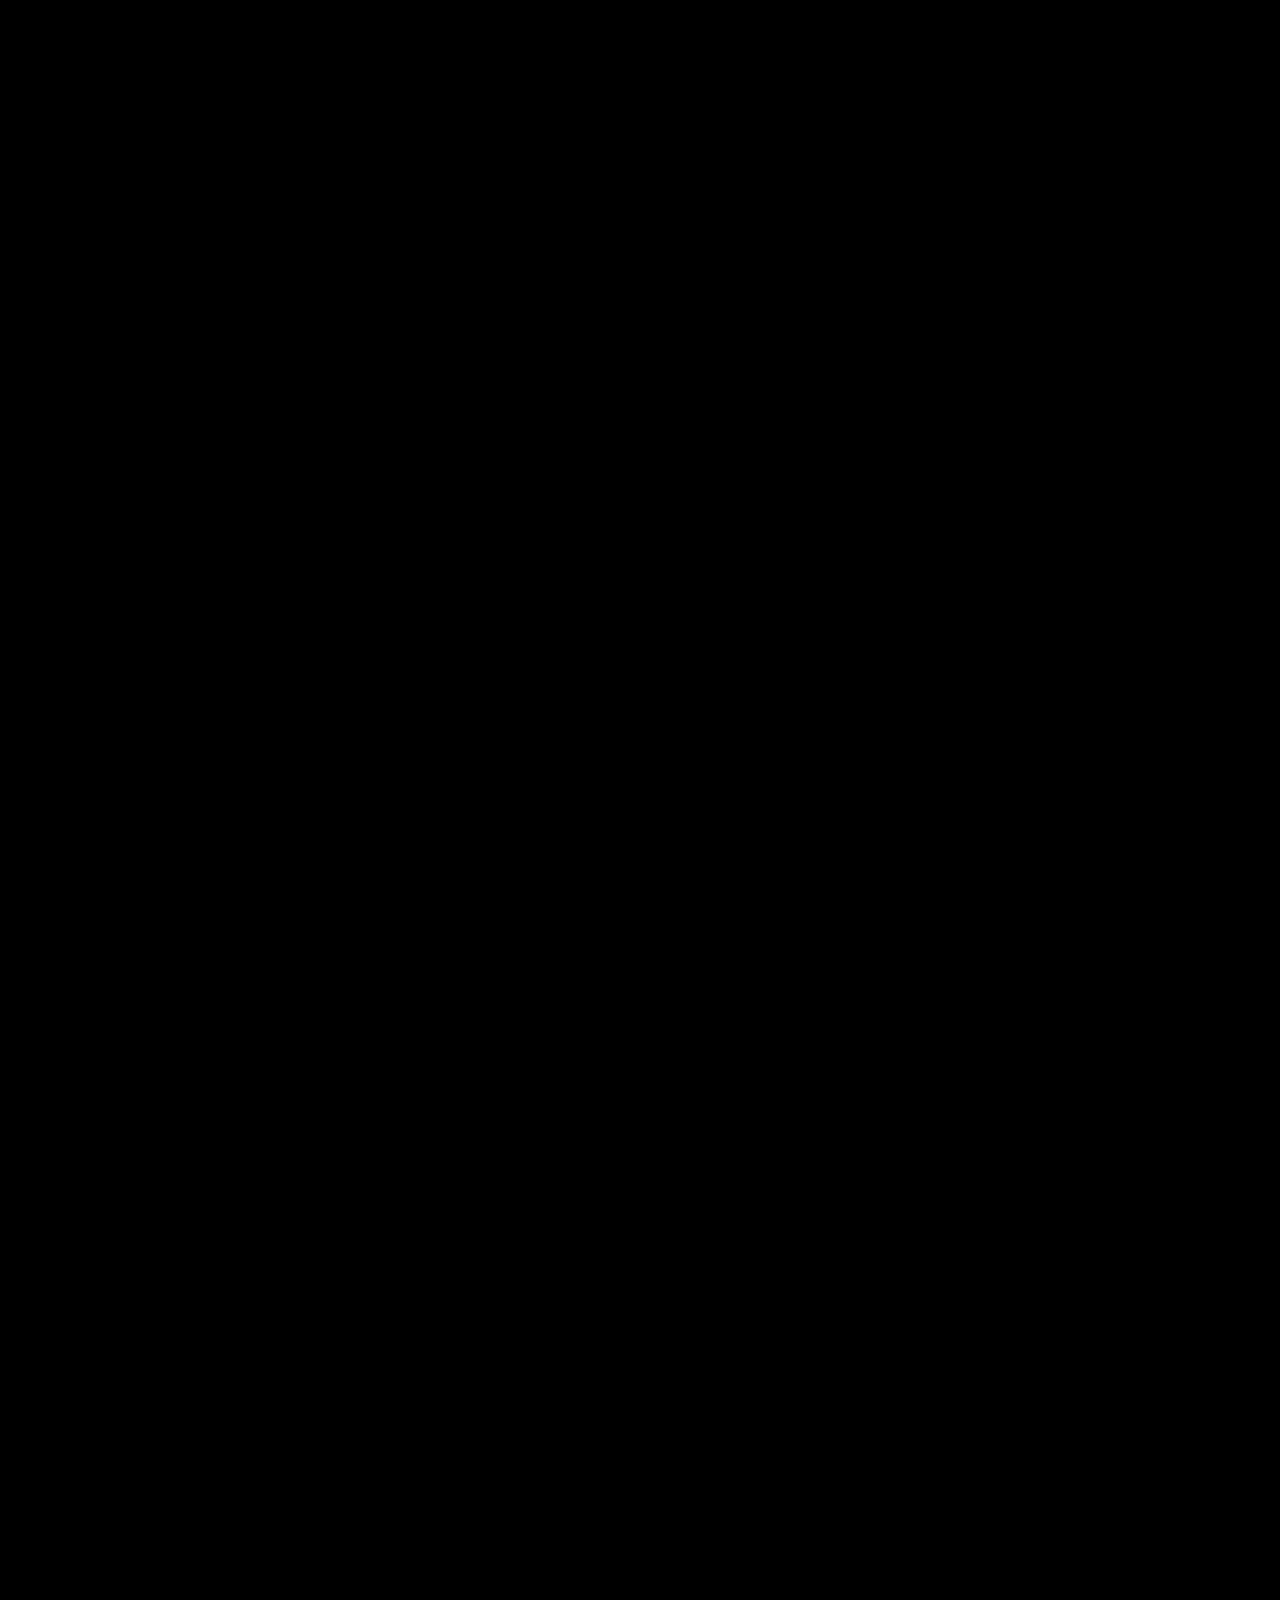
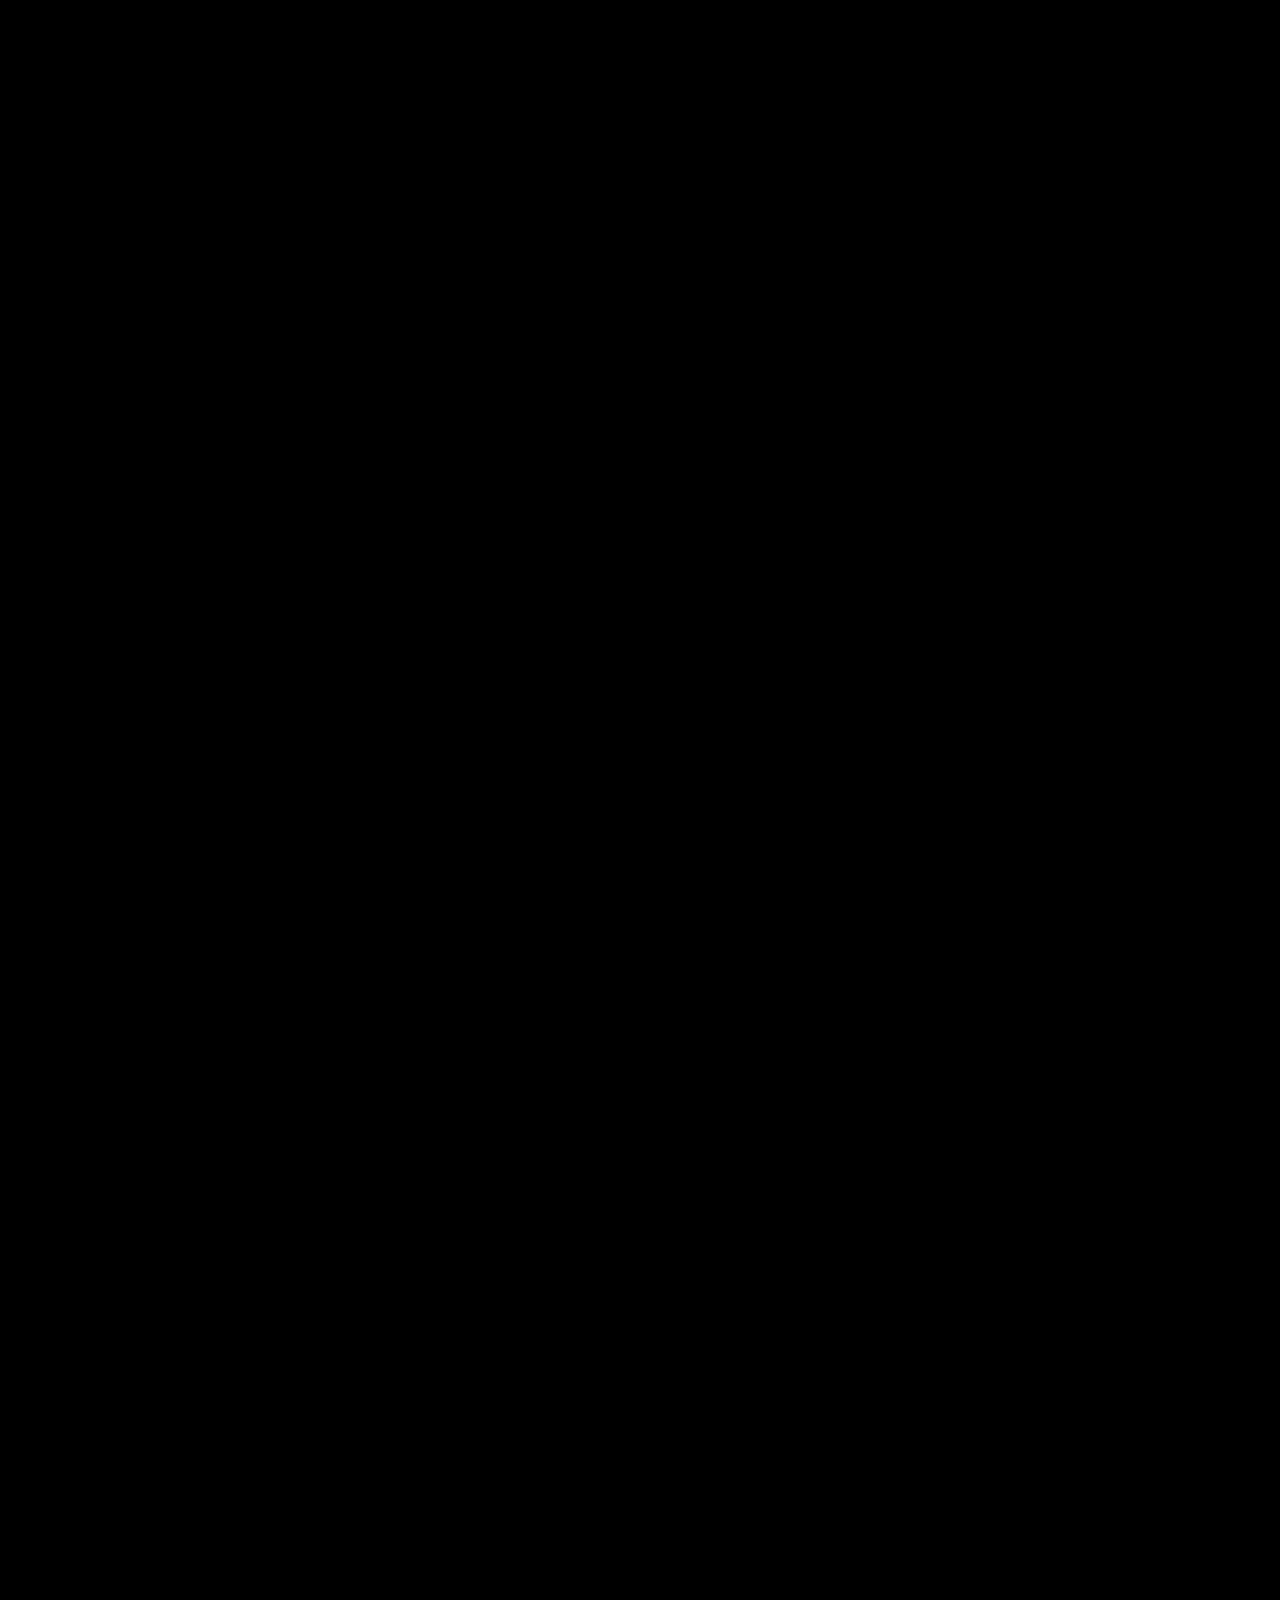
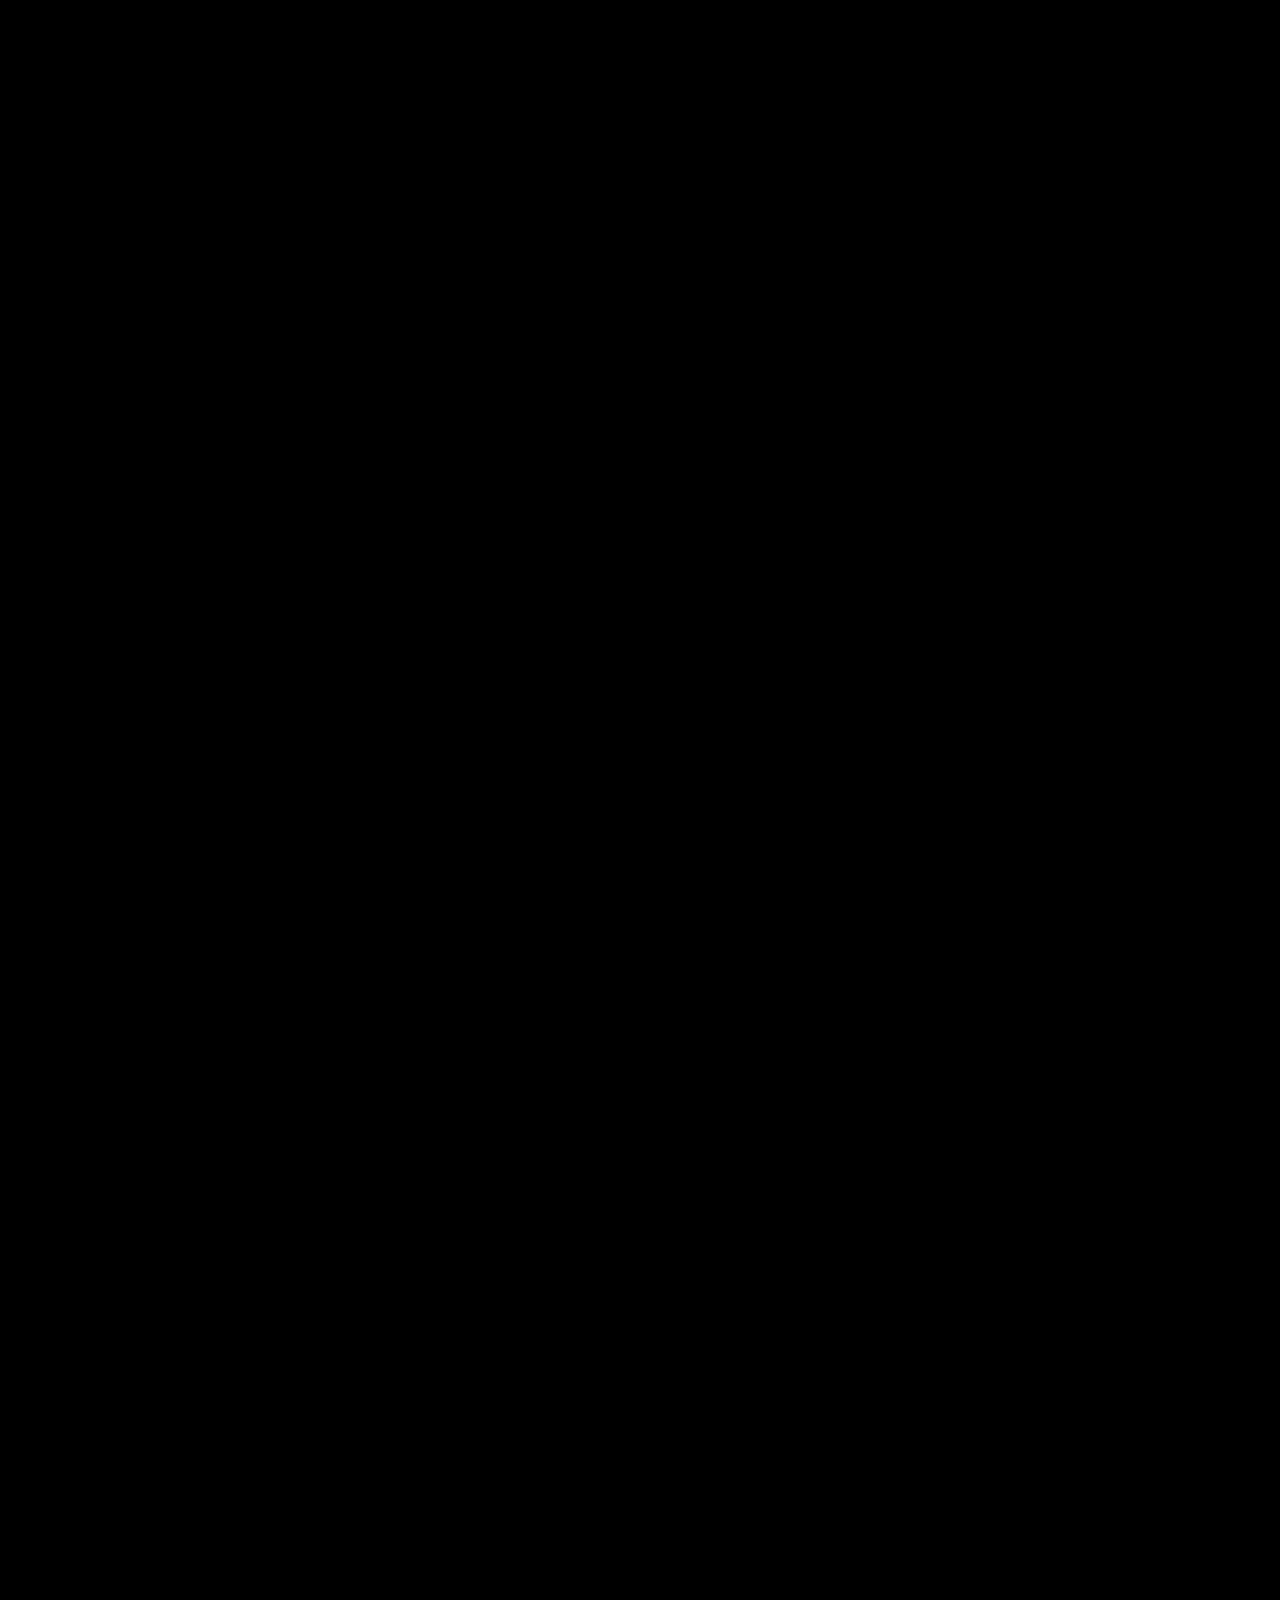
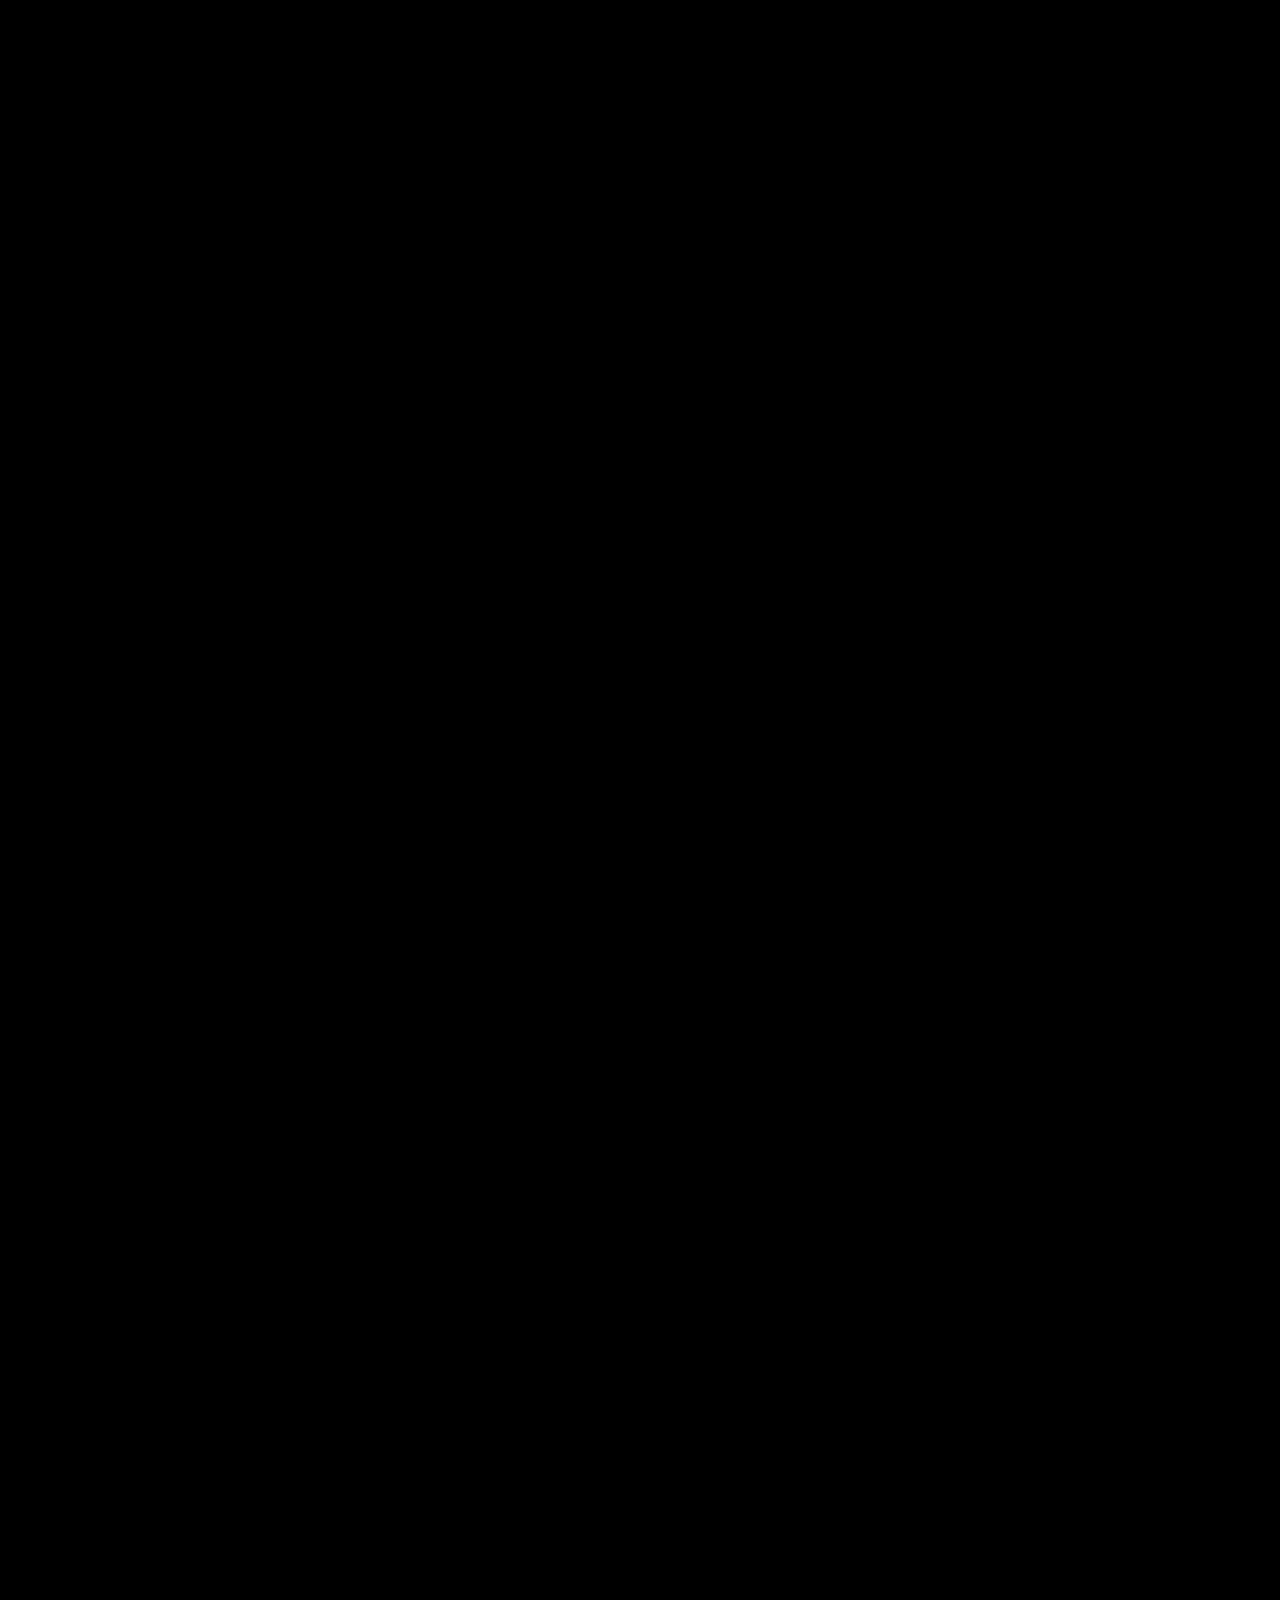
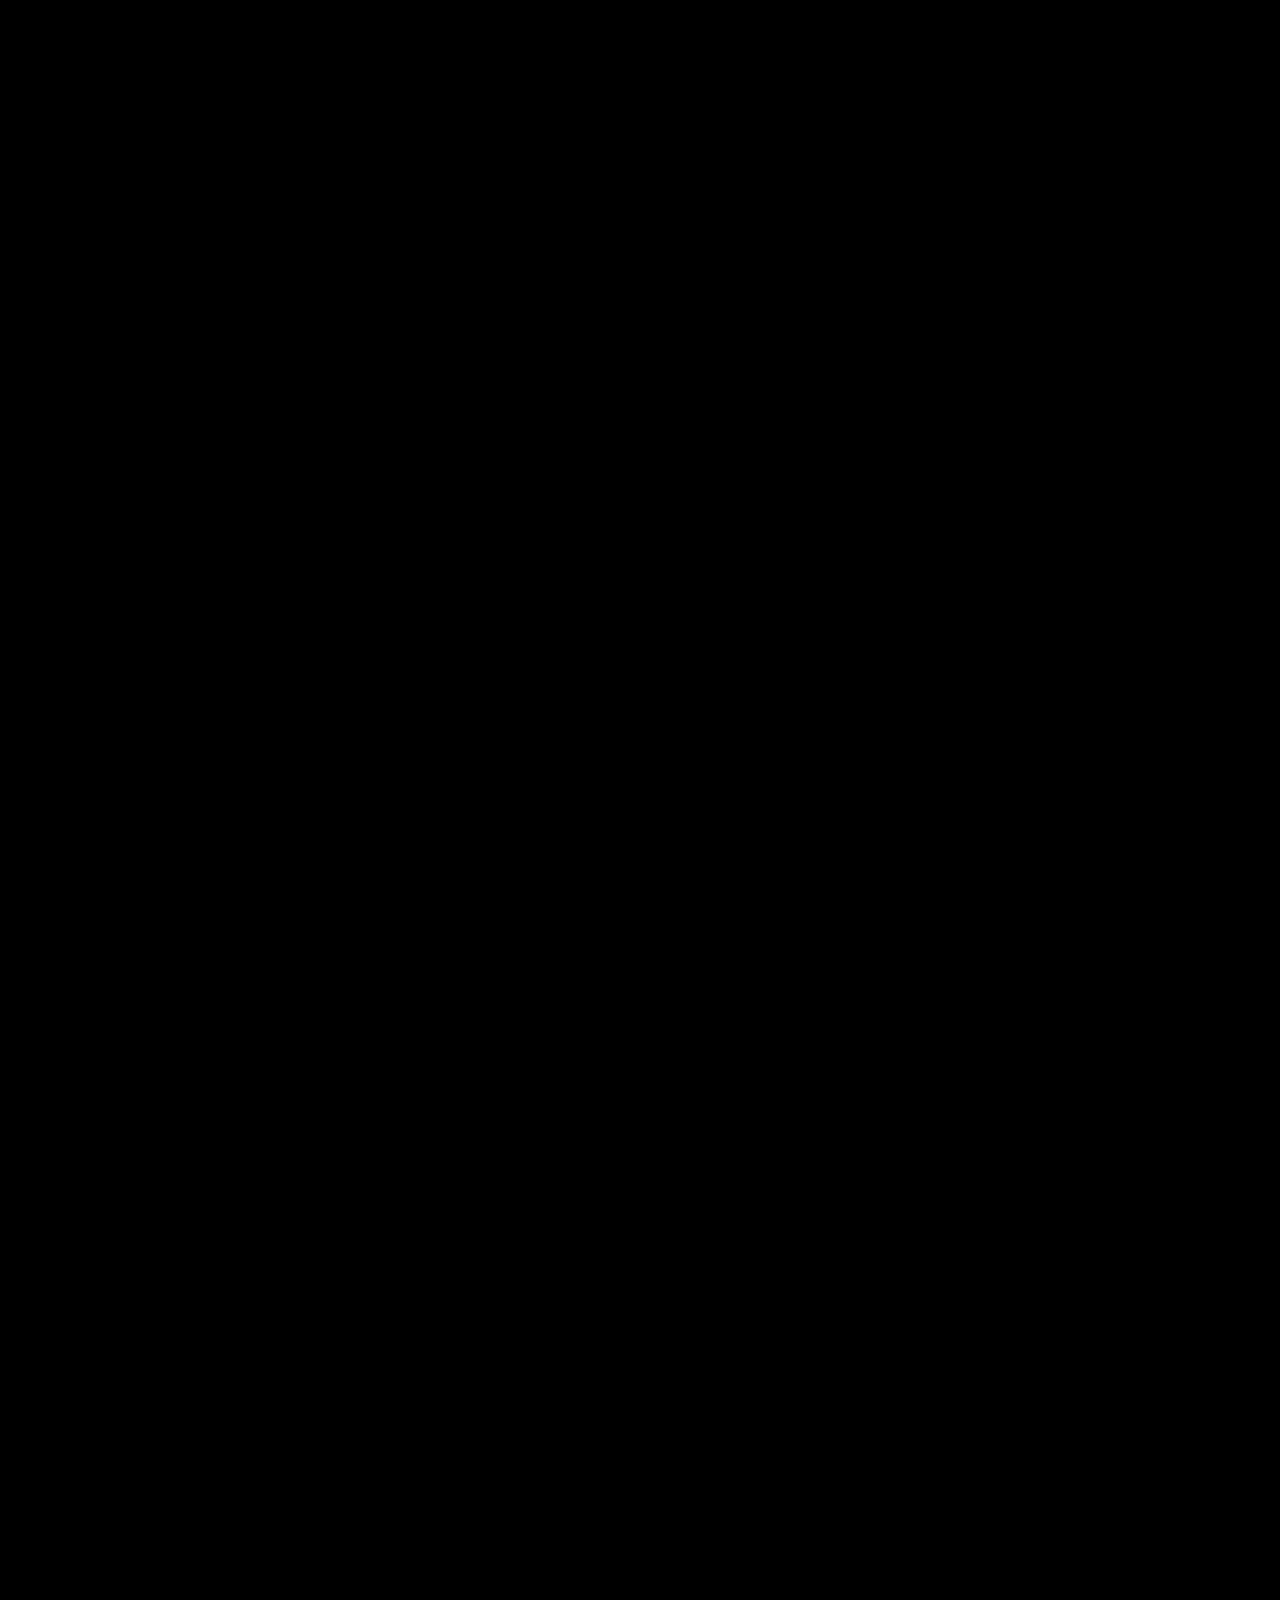
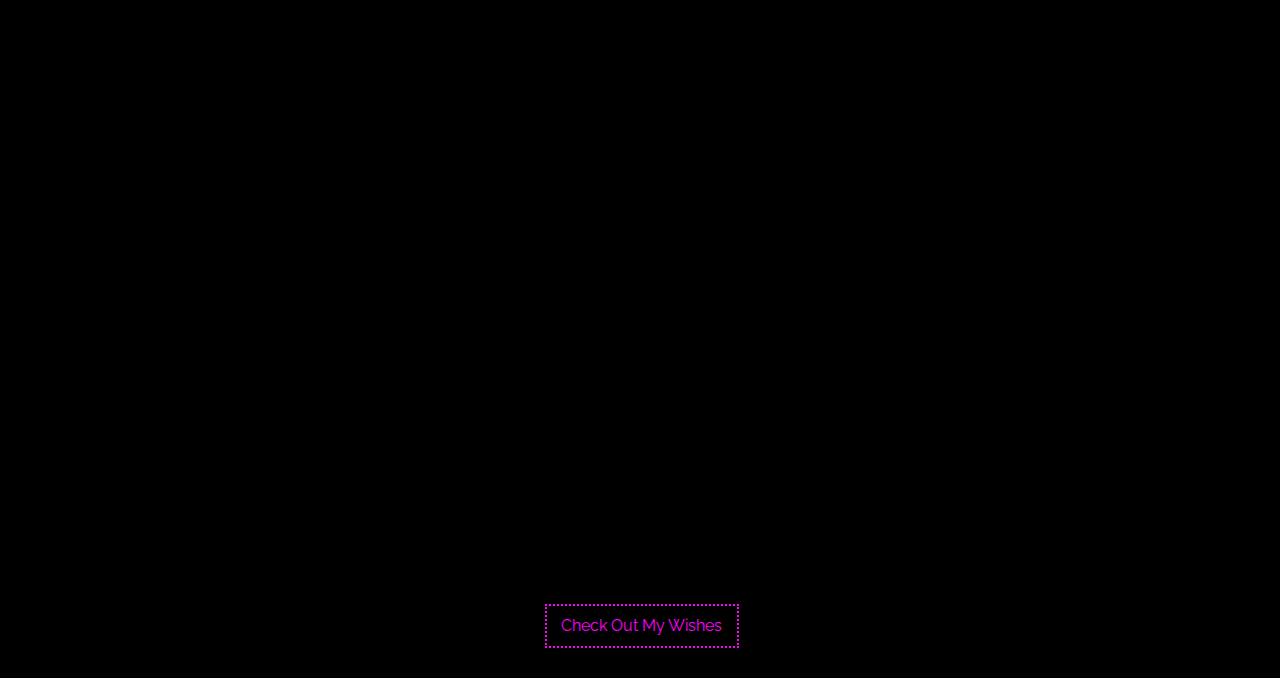
==== index.html @ dfaac766 "Update index.html" ====
<!DOCTYPE html>
<html>
  <head>
    <audio
      src="./Music/You Are The Reason - Calum Scott.mp3" autoplay loop>

</audio>
    <meta charset="UTF-8" />
    <meta name="viewport" content="width=device-width, initial-scale=1.0" />
    <title>Happy Birthday Elizabeth</title>
    <link rel="stylesheet" href="./style.css" />
    <link rel="stylesheet" href="./animation.css" />

    <script src="https://ajax.googleapis.com/ajax/libs/jquery/3.4.1/jquery.min.js"></script>

    <link rel="stylesheet" type="text/css" href="styles.css" />

    <link
      href="https://fonts.googleapis.com/css?family=Raleway&display=swap"
      rel="stylesheet"
    />
    <link
      href="https://fonts.googleapis.com/css?family=Montserrat&display=swap"
      rel="stylesheet"
    />
    <link href="https://unpkg.com/aos@2.3.1/dist/aos.css" rel="stylesheet" />
  </head>

  <body>
    <section>
      <div class="header-wrap" id="go" class="gone" onscroll="myFunction()">
        <h1 class="header1">Wishing</h1>
        <h1 class="header2">You</h1>
        <h1 class="header3">A</h1>
        <h1 class="header4">Happy</h1>
        <h1 class="header5">Birthday</h1>
      </div>

      <br />
    </section>

    <!-- Slideshow -->
    <section data-aos="fade-right">
      <div class="slideshow">
        <div class="slideshow-container">
          <div class="mySlides fade">
            <img src="./Pictures/photo3.jpg" style="width:100%" />
          </div>

          <div class="mySlides fade">
            <img src="./Pictures/photo6.jpg" style="width:100%" />
          </div>

          <div class="mySlides fade">
            <img src="./Pictures/photo1.jpg" style="width:100%" />
          </div>

          <div class="mySlides fade">
            <img src="./Pictures/photo7.png" style="width:100%" />
          </div>
          <div class="mySlides fade">
            <img src="./Pictures/photo4.jpg" style="width:100%" />
          </div>
        </div>
        <br />
      </div>
    </section>

    <section class="photocard" data-aos="fade-right">
      <img src="/Pictures/photo1.jpg" alt="" />
    </section>
    <section class="photocard" data-aos="zoom-in">
      <img src="/Pictures/photo2.jpg" alt="" />
    </section>
    <section class="photocard" data-aos="fade-left">
      <img src="/Pictures/photo3.jpg" alt="" />
    </section>
    <section class="photocard" data-aos="flip-down">
      <img src="/Pictures/photo4.jpg" alt="" />
    </section>
    <section class="photocard" data-aos="zoom-in-up">
      <img src="/Pictures/photo5.jpg" alt="" />
    </section>
    <section class="photocard" data-aos="zoom-in-down">
      <img src="/Pictures/photo6.jpg" alt="" />
    </section>
    <section class="photocard" data-aos="flip-up">
      <img src="/Pictures/photo7.png" alt="" />
    </section>
    <section class="photocard" data-aos="fade-right">
      <img src="/Pictures/photo6.jpg" alt="" />
    </section>
    <section class="photocard" data-aos="zoom-in">
      <img src="/Pictures/photo4.jpg" alt="" />
    </section>
    <section class="photocard" data-aos="fade-left">
      <img src="/Pictures/photo5.jpg" alt="" />
    </section>
    <section class="photocard" data-aos="flip-down">
      <img src="/Pictures/photo3.jpg" alt="" />
    </section>
    <section class="photocard" data-aos="zoom-in-up">
      <img src="/Pictures/photo1.jpg" alt="" />
    </section>
    <section class="photocard" data-aos="zoom-in-down">
      <img src="/Pictures/photo7.png" alt="" />
    </section>
    <section class="photocard" data-aos="flip-up">
      <img src="/Pictures/photo2.jpg" alt="" />
    </section>

    <section class="btn-con">
      <button class="btn">
        <a href="/Birthday Test 3/typing carousel.html">Check Out My Wishes</a>
      </button>
    </section>

    <script src="https://unpkg.com/aos@2.3.1/dist/aos.js"></script>
    <script>
      AOS.init({
        offset: 400,
        duration: 1000
      });
    </script>
  </body>

  <script src="./text.js"></script>
</html>
---- style.css ----
* {
  margin-top: 1%;
  margin-left: 1%;
  margin-right: 1%;
  margin-bottom: 1%;
  box-sizing: border-box;
  max-width: 100%;
}
body {
  place-items: center;
  text-align: center;
  font-family: "Raleway";
  background: black;
}

/* linear-gradient(rgba(0, 0, 0, 0.94), rgba(0, 0, 0, 0.94)); */

.header-wrap {
  height: 100%;
}

/* .header-fade {
  display: none;
} */

.header1,
.header2,
.header3,
.header4,
.header5 {
  padding-top: 10%;
  color: fuchsia;
  font-size: 70px;
  font-weight: lighter;
  text-align: center;

  letter-spacing: 7px;
  /* animation: pop 2s ease-in-out infinite; */
}

.header1 {
  animation: pop2 1s 2s;
  visibility: hidden;
  animation-fill-mode: forwards;
}

@keyframes pop1 {
  0% {
    visibility: visible;
    transform: scale(10);
  }
  100% {
    visibility: visible;
    transform: scale(1);
  }
}

.header2 {
  animation: pop2 1s 4s;
  visibility: hidden;
  animation-fill-mode: forwards;
}
@keyframes pop2 {
  0% {
    visibility: visible;
    transform: scale(10);
  }
  100% {
    visibility: visible;
    transform: scale(1);
  }
}
.header3 {
  animation: pop1 1s 1s;
  visibility: hidden;
  animation-fill-mode: forwards;
}
@keyframes pop2 {
  0% {
    visibility: visible;
    transform: scale(10);
  }
  100% {
    visibility: visible;
    transform: scale(1);
  }
}
.header4 {
  animation: pop2 1s 5s;
  visibility: hidden;
  animation-fill-mode: forwards;
}
@keyframes pop2 {
  0% {
    visibility: visible;
    transform: scale(10);
  }
  100% {
    visibility: visible;
    transform: scale(1);
  }
}
.header5 {
  animation: pop2 1s 3s;
  visibility: hidden;
  animation-fill-mode: forwards;
}
@keyframes pop2 {
  0% {
    visibility: visible;
    transform: scale(10);
  }
  100% {
    visibility: visible;
    transform: scale(1);
  }
}

.gone {
  display: none;
}

@keyframes go1 {
  0% {
    transform: scale(1);
  }
  50% {
    transform: scale(2);
  }
  100% {
    transform: scale(3);
  }
}

/* .slideshow {
  visibility: hidden;
} */
.mySlides {
  display: none;
}
img {
  vertical-align: middle;
}

/* Slideshow container */
.fade img {
  box-shadow: -1px 1px 25px gray;
}
.slideshow-container {
  max-width: 250px;
  position: relative;
  margin: auto;
}

/* Fading animation */
.fade {
  -webkit-animation-name: fade;
  -webkit-animation-duration: 1.5s;
  animation-name: fade;
  animation-duration: 1.5s;
}

@keyframes fade {
  from {
    opacity: 0.4;
  }
  to {
    opacity: 1;
  }
}
@-webkit-keyframes fade {
  from {
    opacity: 0.4;
  }
  to {
    opacity: 1;
  }
}

.photocard {
  text-align: center;
  padding-top: 20px;
  width: 450px;
  height: 550px;
}

.photocard img {
  width: 80%;
  height: 90%;
}

.btn-con {
  text-align: center;
  padding-top: 50px;
  padding-bottom: 10px;
}

.btn {
  width: 180px;
  height: 30px;
  background: black;
  cursor: pointer;
  border: none;
  outline: 2px dotted fuchsia;
  outline-offset: 5px;
}

.btn a {
  text-decoration: none;
  color: fuchsia;
  font-family: "raleway";
  font-size: 1rem;
}

.btn:hover {
  outline: none;
}
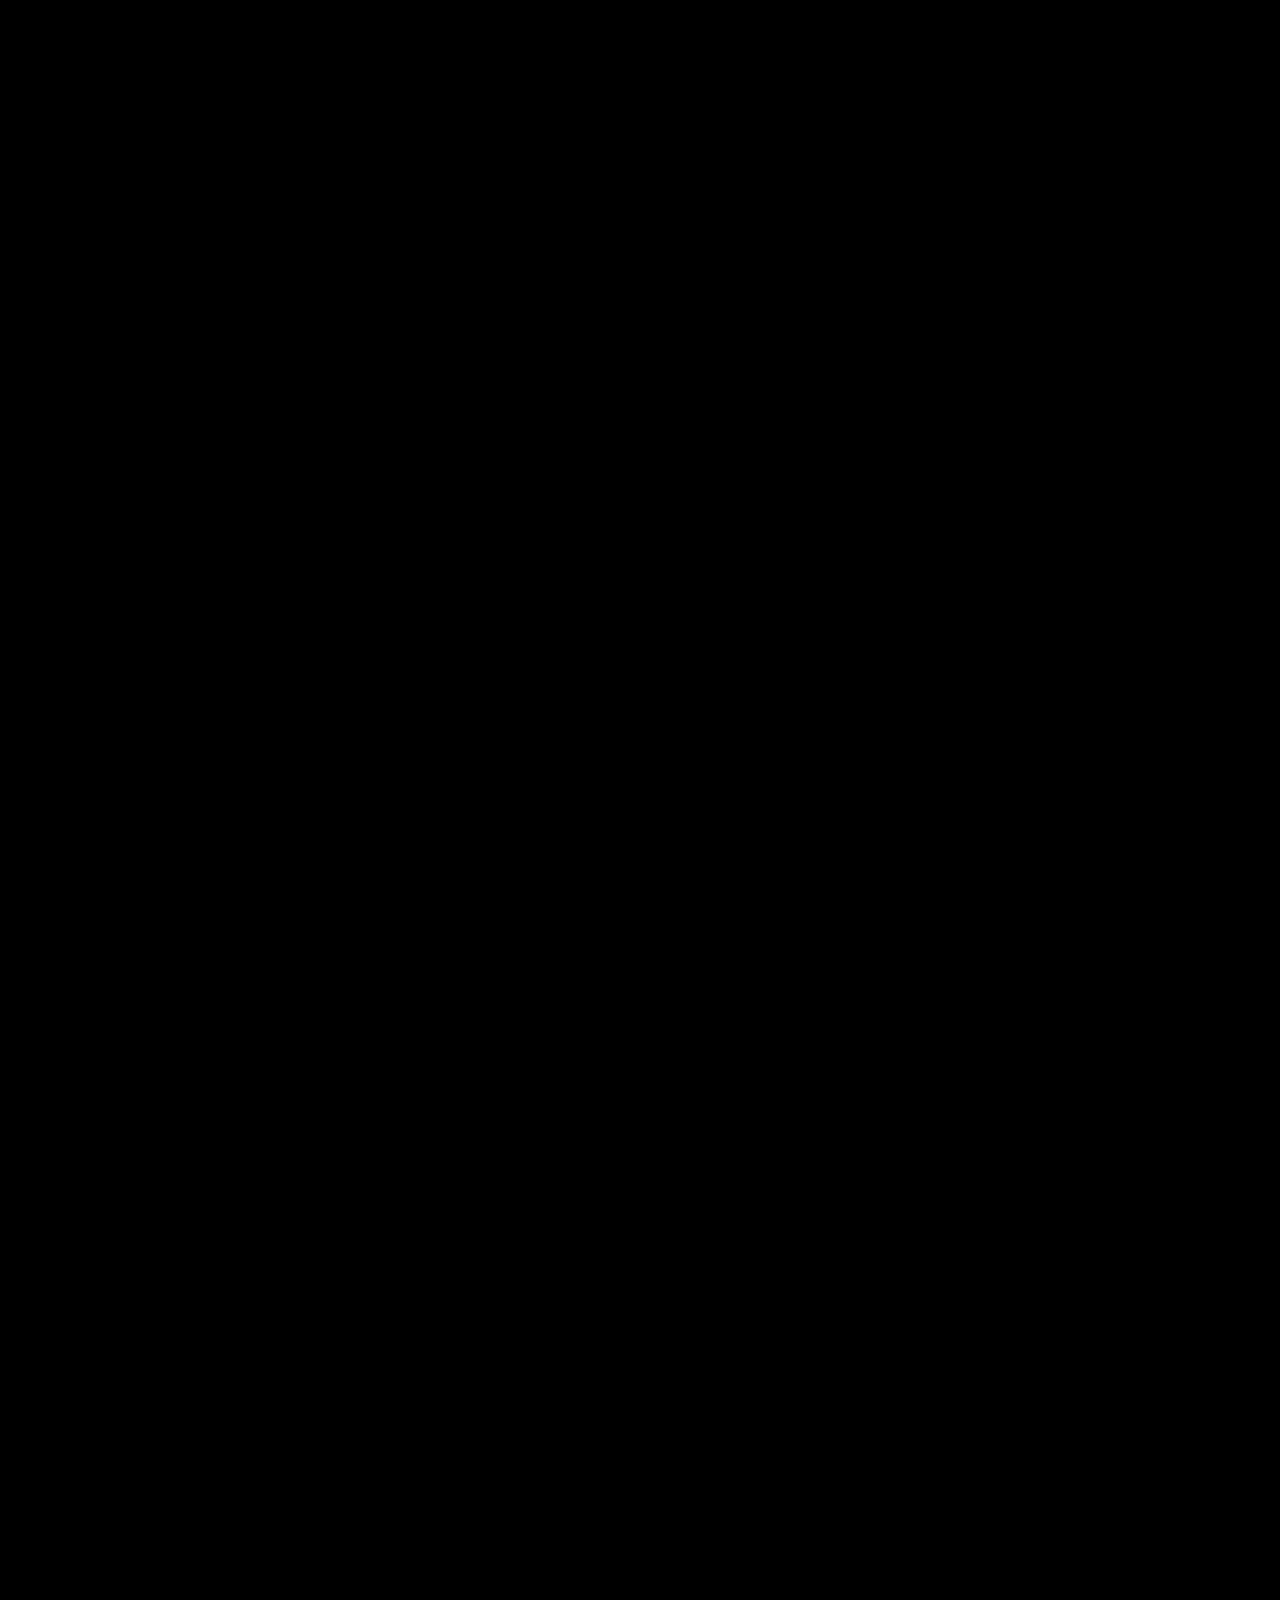
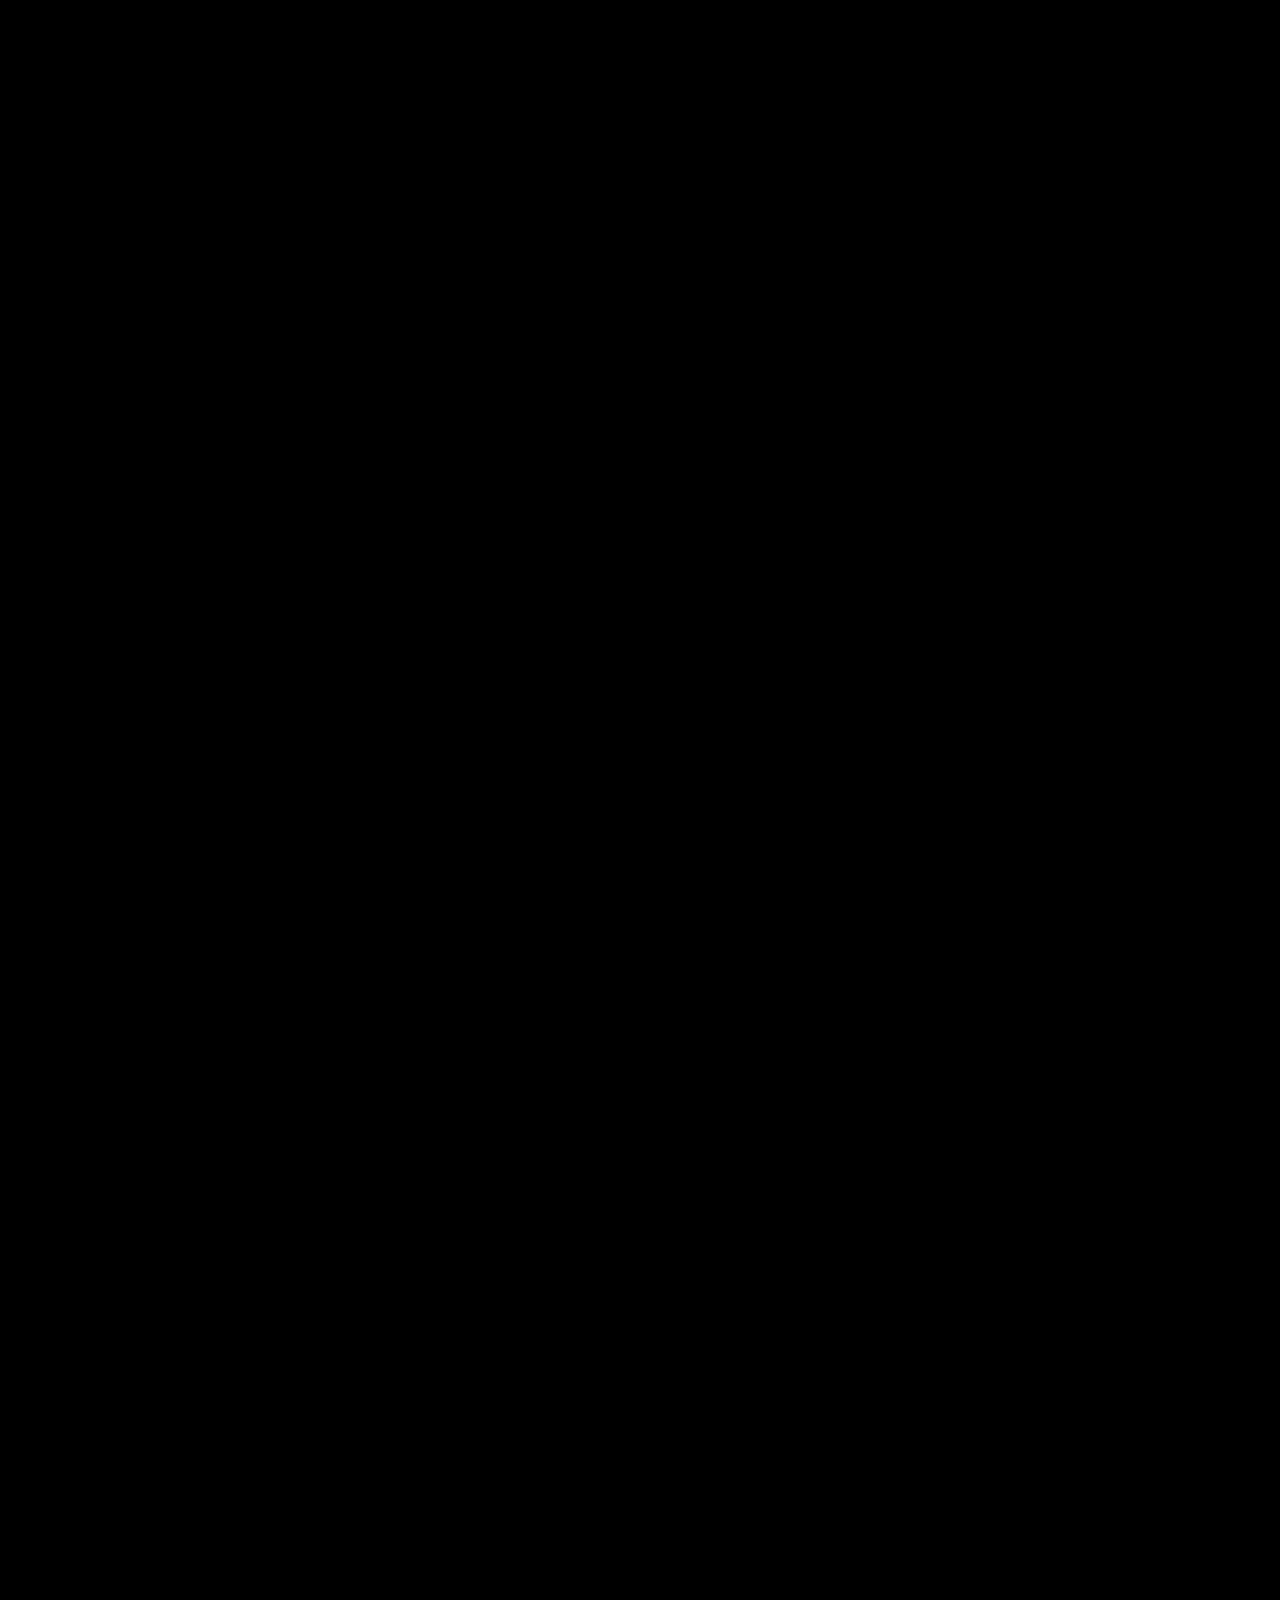
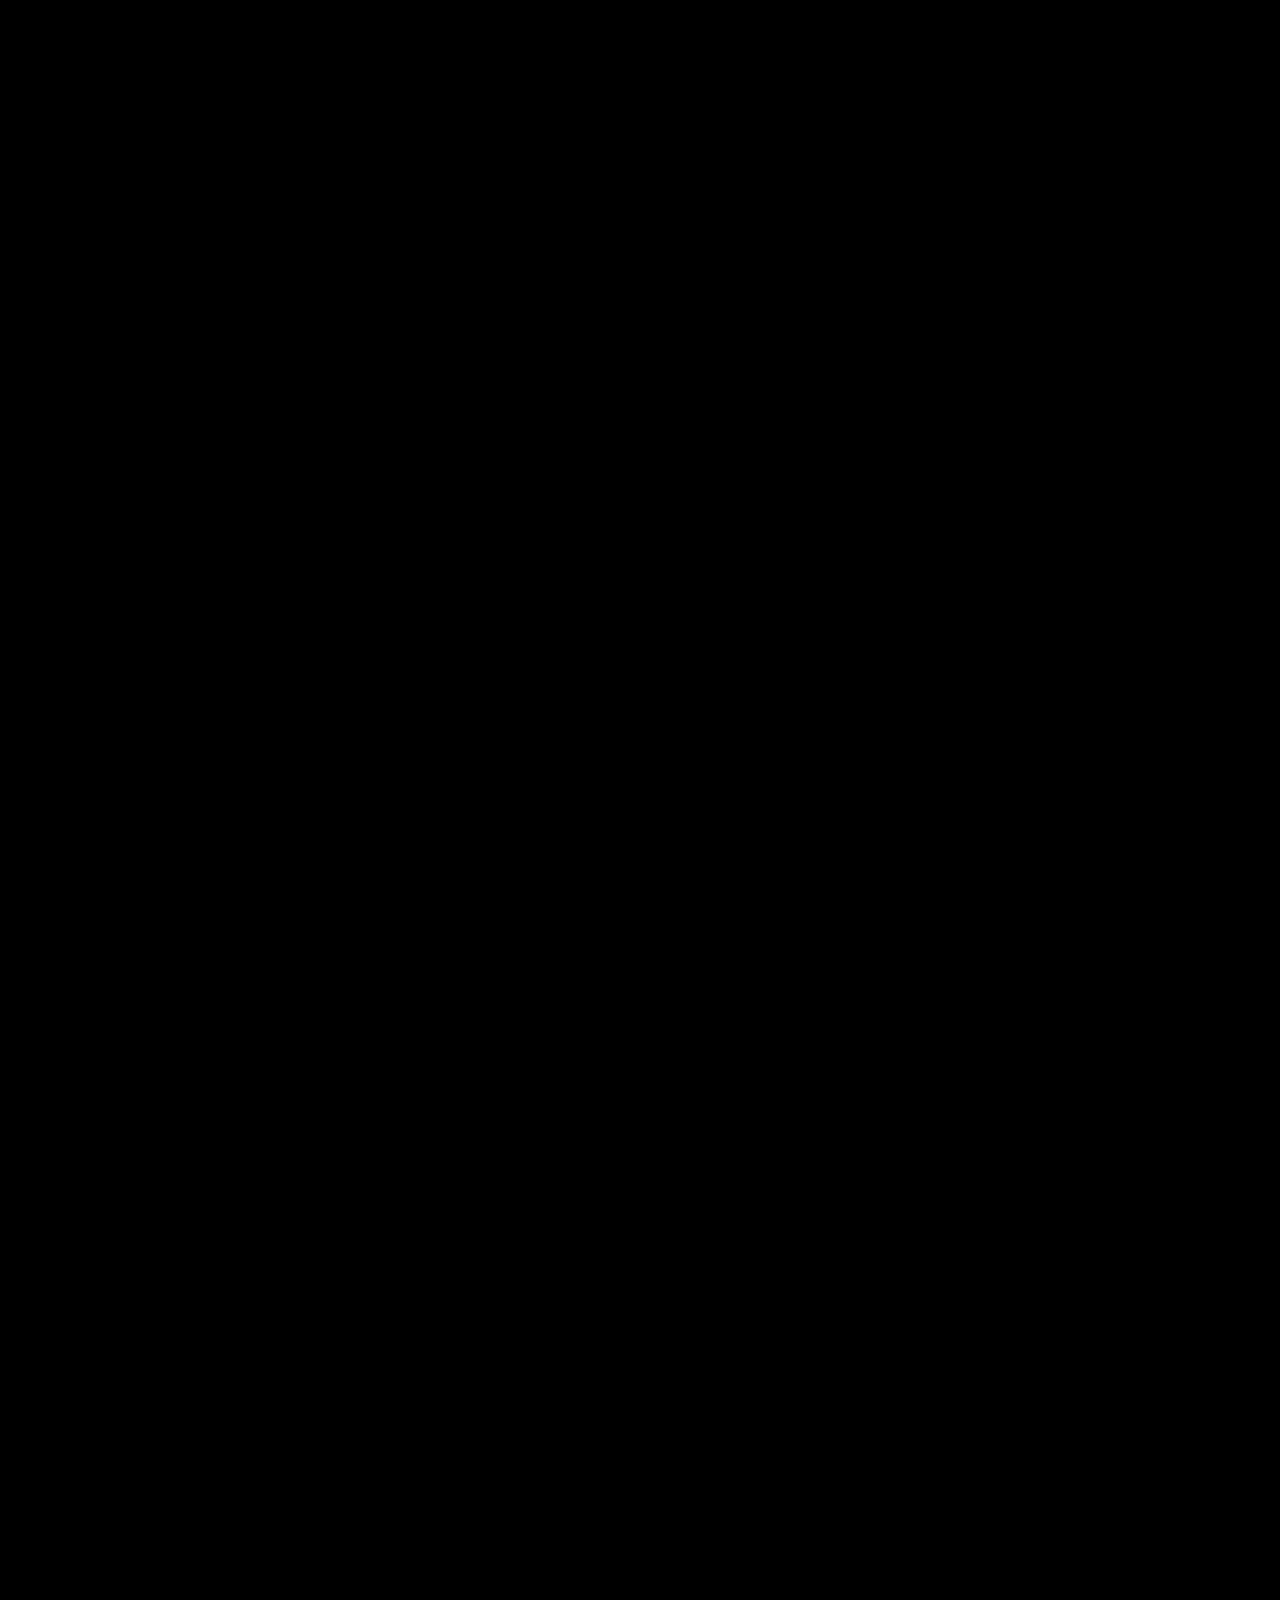
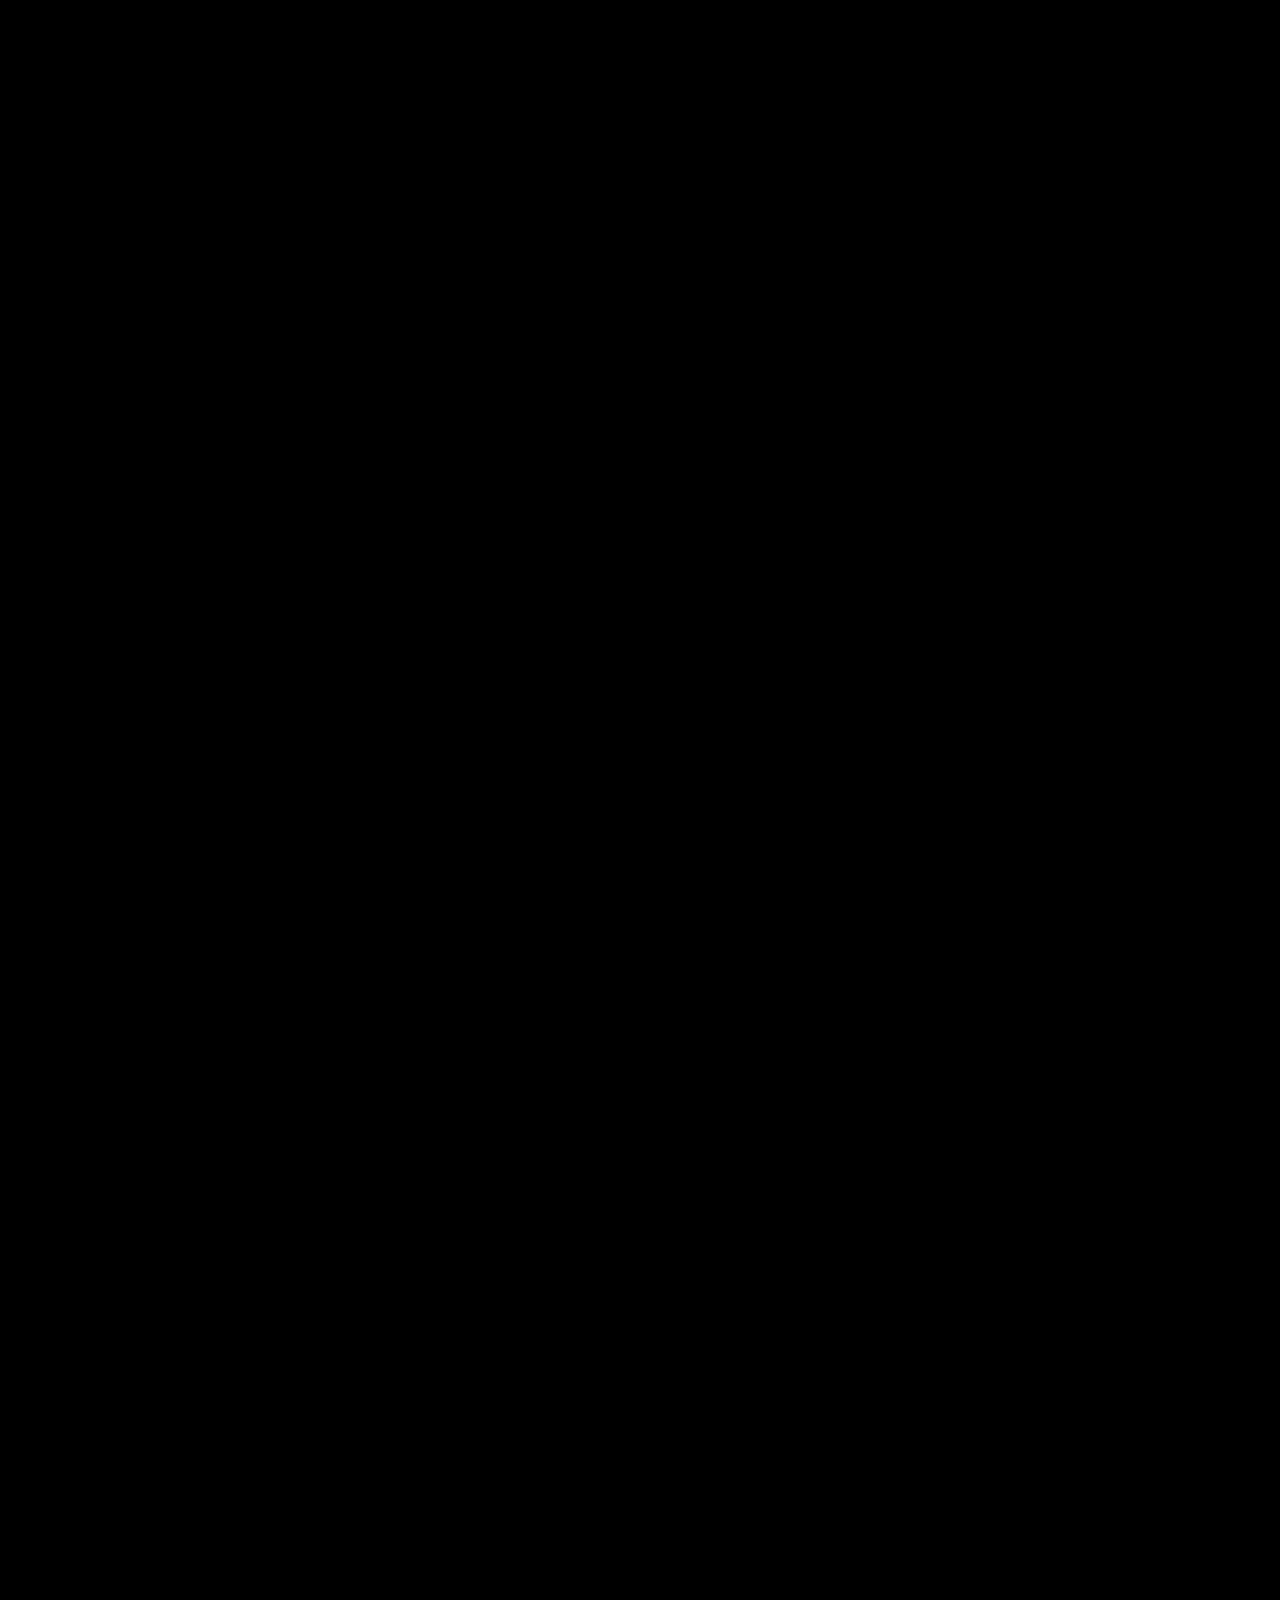
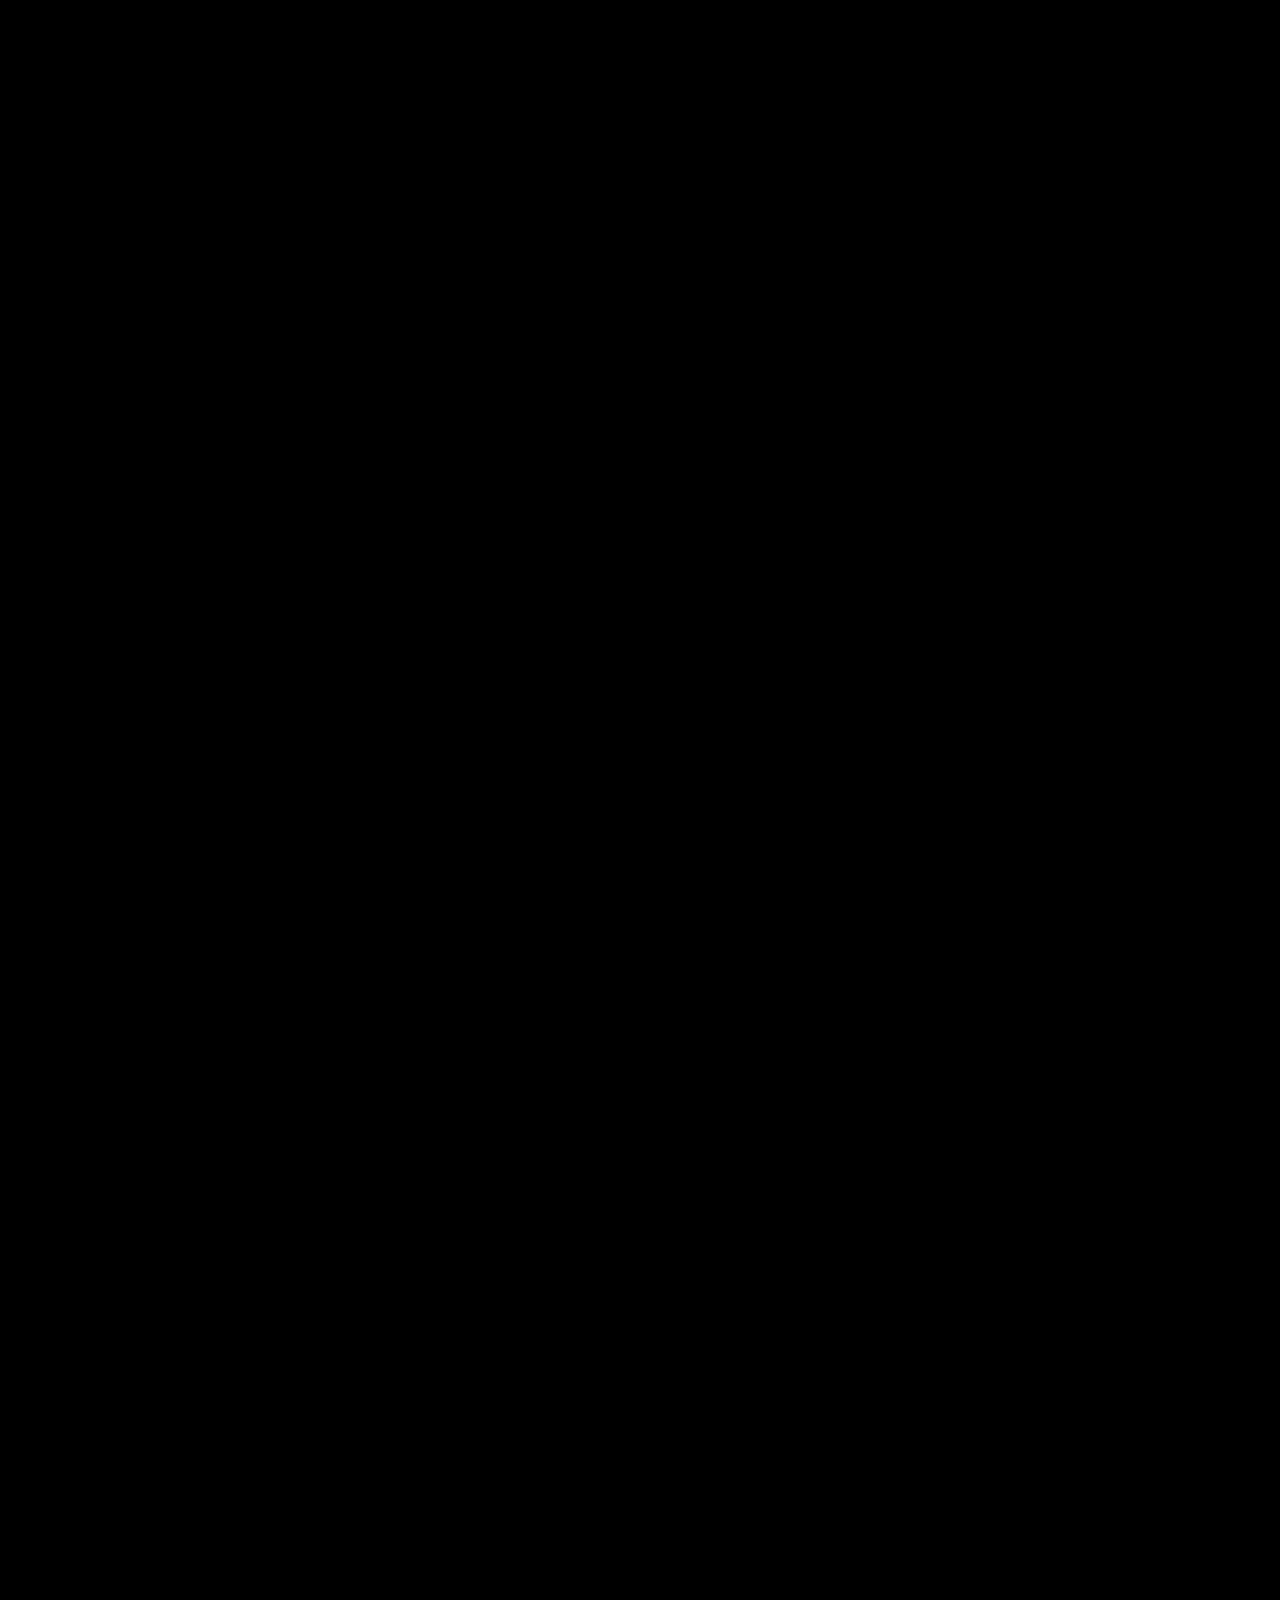
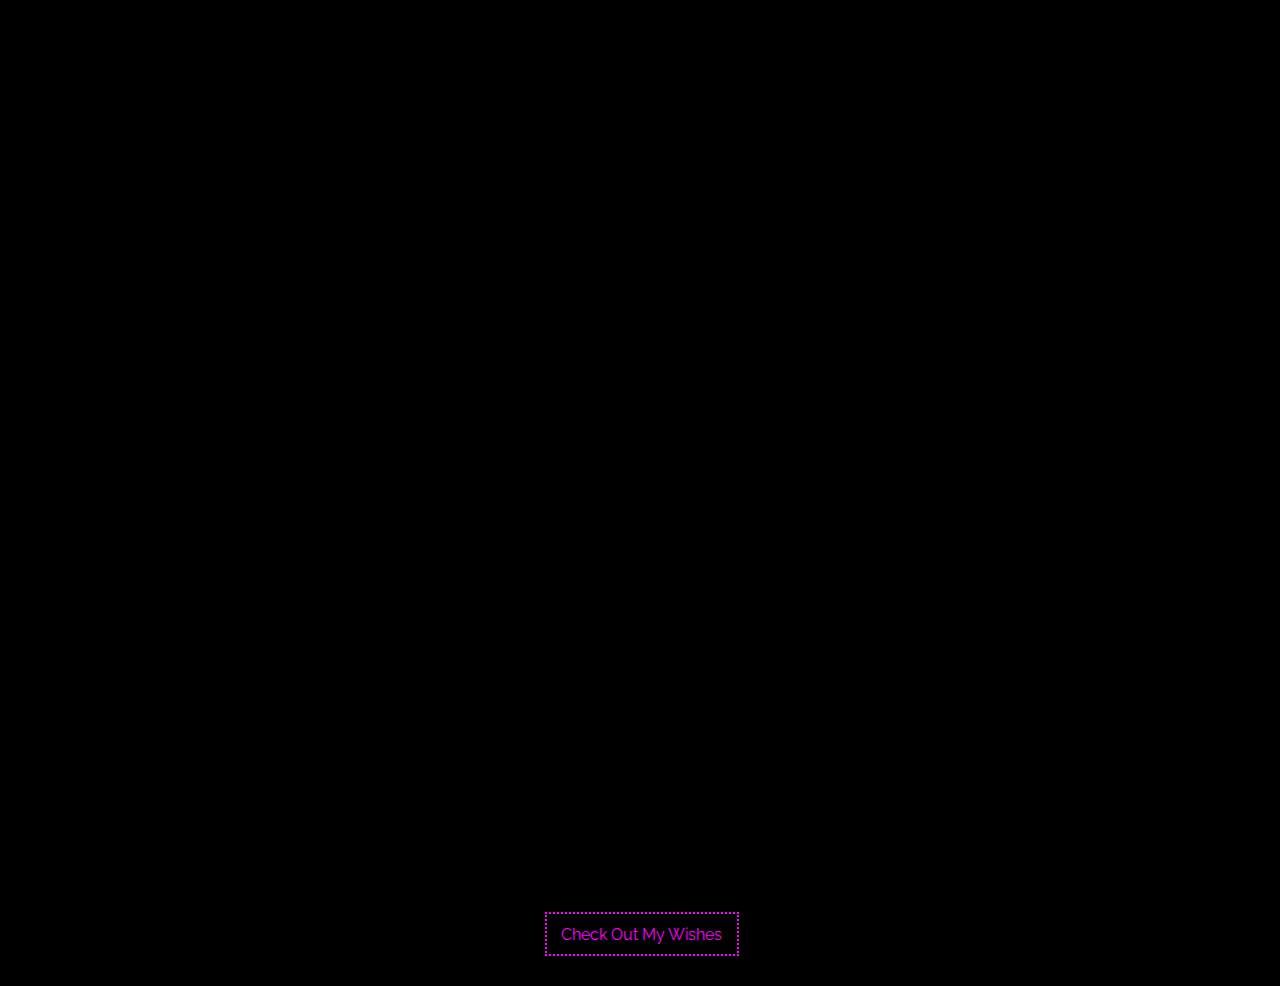
==== commit f878cd5f: "new" ====
--- a/index.html
+++ b/index.html
@@ -1,13 +1,9 @@
 <!DOCTYPE html>
 <html>
   <head>
-    <audio
-      src="./Music/You Are The Reason - Calum Scott.mp3" autoplay loop>
-
-</audio>
     <meta charset="UTF-8" />
     <meta name="viewport" content="width=device-width, initial-scale=1.0" />
-    <title>Happy Birthday Elizabeth</title>
+    <title>Happy Birthday - Elizabeth</title>
     <link rel="stylesheet" href="./style.css" />
     <link rel="stylesheet" href="./animation.css" />
 
@@ -27,6 +23,10 @@
   </head>
 
   <body>
+    <audio loop="loop" id="playaudio">
+      <source src="./Music/Billie Eilish - OCEAN EYES.mp3" type="audio/mpeg" />
+    </audio>
+
     <section>
       <div class="header-wrap" id="go" class="gone" onscroll="myFunction()">
         <h1 class="header1">Wishing</h1>
@@ -44,19 +44,19 @@
       <div class="slideshow">
         <div class="slideshow-container">
           <div class="mySlides fade">
-            <img src="./Pictures/photo3.jpg" style="width:100%" />
+            <img src="./Pictures/photo8.png" style="width:100%" />
           </div>
 
           <div class="mySlides fade">
-            <img src="./Pictures/photo6.jpg" style="width:100%" />
+            <img src="./Pictures/photo9.png" style="width:100%" />
           </div>
 
           <div class="mySlides fade">
-            <img src="./Pictures/photo1.jpg" style="width:100%" />
+            <img src="./Pictures/photo10.png" style="width:100%" />
           </div>
 
           <div class="mySlides fade">
-            <img src="./Pictures/photo7.png" style="width:100%" />
+            <img src="./Pictures/photo11.png" style="width:100%" />
           </div>
           <div class="mySlides fade">
             <img src="./Pictures/photo4.jpg" style="width:100%" />
@@ -70,43 +70,43 @@
       <img src="/Pictures/photo1.jpg" alt="" />
     </section>
     <section class="photocard" data-aos="zoom-in">
+      <img src="/Pictures/photo14.png" alt="" />
+    </section>
+    <section class="photocard" data-aos="fade-left">
       <img src="/Pictures/photo2.jpg" alt="" />
     </section>
-    <section class="photocard" data-aos="fade-left">
+    <section class="photocard" data-aos="flip-down">
+      <img src="/Pictures/photo13.png" alt="" />
+    </section>
+    <section class="photocard" data-aos="zoom-in-up">
       <img src="/Pictures/photo3.jpg" alt="" />
     </section>
-    <section class="photocard" data-aos="flip-down">
+    <section class="photocard" data-aos="zoom-in-down">
+      <img src="/Pictures/photo12.png" alt="" />
+    </section>
+    <section class="photocard" data-aos="flip-up">
       <img src="/Pictures/photo4.jpg" alt="" />
     </section>
-    <section class="photocard" data-aos="zoom-in-up">
+    <section class="photocard" data-aos="fade-right">
+      <img src="/Pictures/photo11.png" alt="" />
+    </section>
+    <section class="photocard" data-aos="zoom-in">
       <img src="/Pictures/photo5.jpg" alt="" />
     </section>
-    <section class="photocard" data-aos="zoom-in-down">
+    <section class="photocard" data-aos="fade-left">
+      <img src="/Pictures/photo10.png" alt="" />
+    </section>
+    <section class="photocard" data-aos="flip-down">
       <img src="/Pictures/photo6.jpg" alt="" />
     </section>
-    <section class="photocard" data-aos="flip-up">
-      <img src="/Pictures/photo7.png" alt="" />
-    </section>
-    <section class="photocard" data-aos="fade-right">
-      <img src="/Pictures/photo6.jpg" alt="" />
-    </section>
-    <section class="photocard" data-aos="zoom-in">
-      <img src="/Pictures/photo4.jpg" alt="" />
-    </section>
-    <section class="photocard" data-aos="fade-left">
-      <img src="/Pictures/photo5.jpg" alt="" />
-    </section>
-    <section class="photocard" data-aos="flip-down">
-      <img src="/Pictures/photo3.jpg" alt="" />
-    </section>
     <section class="photocard" data-aos="zoom-in-up">
-      <img src="/Pictures/photo1.jpg" alt="" />
+      <img src="/Pictures/photo9.png" alt="" />
     </section>
     <section class="photocard" data-aos="zoom-in-down">
       <img src="/Pictures/photo7.png" alt="" />
     </section>
     <section class="photocard" data-aos="flip-up">
-      <img src="/Pictures/photo2.jpg" alt="" />
+      <img src="/Pictures/photo8.png" alt="" />
     </section>
 
     <section class="btn-con">
